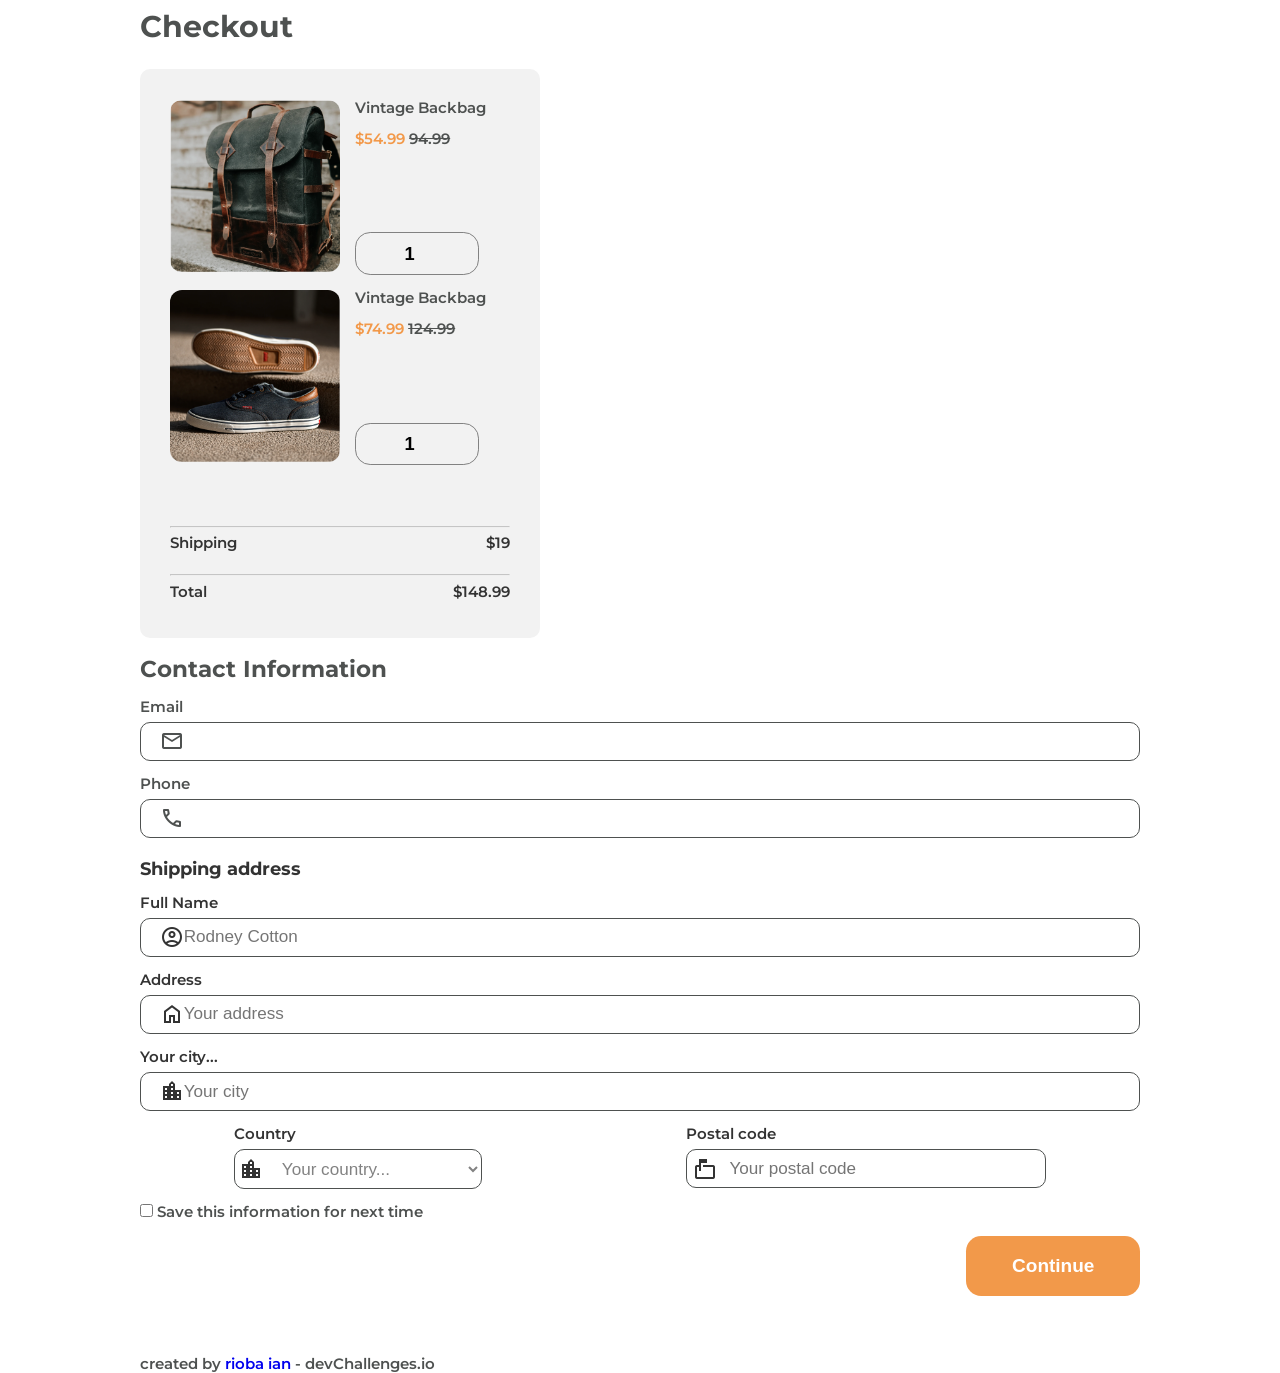
==== index.html @ 6312edea "main content and continue button" ====
<!DOCTYPE html>
<html lang="en">

  <head>
    <meta charset="utf-8" />
    <meta name="viewport" content="width=device-width, initial-scale=1,
  maximum-scale=5" />

    <link rel="icon" href="devchallenges.png" />

    <link rel="shortcut icon" type="image/x-icon" href="https://devchallenges.io/" />

    <link rel="preconnect" href="https://fonts.googleapis.com">
    <link rel="preconnect" href="https://fonts.gstatic.com" crossorigin>
    <link href="https://fonts.googleapis.com/css2?family=Montserrat:wght@400;600&display=swap" rel="stylesheet">
    <!-- icons material -->
    <link rel="stylesheet"
      href="https://fonts.googleapis.com/css2?family=Material+Symbols+Outlined:opsz,wght,FILL,GRAD@48,400,1,0" />
    <link rel="stylesheet" href="style.css">
    <title>Devchallenges</title>
  </head>

  <body>

    <header class="container">
      <h1>Checkout</h1>
    </header>

    <main class="container">
      <section class="products">

        <div class="bag">
          <picture>
            <img src="./photo1.png" alt="bag back being shopped in a store.">
          </picture>

          <div class="bag-content col">
            <p>Vintage Backbag</p>
            <p>$54.99 <span>94.99</span> </p>
            <input type="number" min="0" max="100" value="1" name="bagback" id="bagback">
          </div>

        </div>

        <div class="shoes">
          <picture>
            <img src="./photo2.png" alt="men's shoes on display for selling in store">
          </picture>

          <div class="shoes-content col">
            <p>Vintage Backbag</p>
            <p>$74.99 <span>124.99</span> </p>
            <input type="number" min="0" value="1" max="100" name="shoes" id="shoes">
          </div>

        </div>

        <div class="details">
          <hr>
          <div class="shipping row">
            <p>Shipping</p>
            <p>$19</p>
          </div>
          <hr>
          <div class="total row">
            <p>Total</p>
            <p>$148.99</p>
          </div>
        </div>
      </section>

      <section class="contact">
        <h2>Contact Information</h2>
        <div class="input-container">

          <label for="email">Email</label>
          <input type="email" name="email" id="email" required>
          <span class="material-symbols-outlined">
            mail
          </span>
        </div>


        <div class="input-container">

          <label for="phone">Phone</label>
          <input type="tel" name="phone" id="phone">
          <span class="material-symbols-outlined">
            call
          </span>
        </div>
      </section>

      <section class="shipping">
        <h3>Shipping address</h3>
        <div class="input-container">

          <label for="name">Full Name</label>
          <input type="text" name="name" placeholder="Rodney Cotton" id="name">
          <span class="material-symbols-outlined">
            account_circle
          </span>
        </div>

        <div class="input-container">

          <label for="address">Address</label>
          <input type="text" name="address" placeholder="Your address" id="address">
          <span class="material-symbols-outlined">
            home
          </span>
        </div>

        <div class="input-container">

          <label for="city">Your city...</label>
          <input type="text" name="city" id="city" placeholder="Your city">
          <span class="material-symbols-outlined">
            location_city
          </span>
        </div>

        <div class="country-group">

          <div class="select-container">

            <label for="country">Country</label>
            <select name="country" id="country" aria-placeholder="Your Country">
              <option value="">Your country...</option>
            </select>
            <span class="material-symbols-outlined">
              location_city
            </span>
          </div>


          <div class="input-container">

            <label for="postal">Postal code</label>
            <input type="text" name="postal" placeholder="Your postal code" id="postal">
            <span class="material-symbols-outlined">
              markunread_mailbox
            </span>
          </div>
        </div>

      </section>

      <section class="save-info">
        <input type="checkbox" name="save-info" id="save-info">
        <label for="save-info">Save this information for next time</label>

      </section>
      <section class="continue">
        <button type="submit">Continue</button>
      </section>
    </main>

    <footer class="container">
      <p>created by <a href="http://">rioba ian</a> - devChallenges.io</p>
    </footer>

  </body>

</html>
---- style.css ----
*,
*::after,
*::before {
    box-sizing: border-box;
    margin: 0;
}

:root {
    /* primary */
    --dark-grey: #4e5150;
    --orange: #f2994a;

    --light-gray: #f2f2f2;
}

html {
    height: 100%;
    font-size: 0.95rem;
    line-height: 16px;
}

img {
    max-width: 100%;
}

a {
    text-decoration: none;
}

input {
    width: 100%;
    border: none;
    border: 1px solid black;
}

select {
    width: 100%;
    border: none;
    border: 1px solid black;
}

select:focus:hover,
input:focus:hover {
    border: 1px solid var(--orange);
    box-shadow: 0px 0px 5px var(--orange);
}



.row {
    display: flex;
    justify-content: space-between;
}

.col {
    display: flex;
    flex-direction: column;
    justify-content: flex-start;
}





body {
    height: 100%;
    font-family: 'Montserrat', sans-serif;
    color: var(--dark-grey);
    font-weight: 600;
}

.container {
    width: min(90%, 1000px);
    margin: 0 auto;
}

header {
    padding: 1.25em 0;
}

main {
    padding: 1em 0 3em 0;
}

.products {
    background-color: var(--light-gray);
    border-radius: 10px;
    max-width: 400px;

    padding: 2em;
}

.bag,
.shoes {
    display: grid;
    grid-template-columns: 1fr 50%;
}

.bag-content,
.shoes-content {
    margin-left: 1em;
}

picture>img {
    border-radius: 12px;
}

.bag {
    margin-bottom: 1em;
}

.shoes {
    margin: 1em 0 4em 0;
}

.bag-content>p:nth-child(2),
.shoes-content>p:nth-child(2) {
    flex-grow: 1;
}

.bag-content>input,
.shoes-content>input {
    background-color: transparent;
    max-width: 80%;
    padding: .5em 0;
    border: 1px solid #828282;
    border-radius: 1rem;

    font-size: 1.2rem;
    text-align: center;
    font-weight: 600;
}

.bag-content p+p,
.shoes-content p+p {
    margin-top: 1em;
    color: #f2994a;
}

.bag-content span,
.shoes-content span {
    color: var(--dark-grey);
    text-decoration: line-through;
}

.shipping,
.total {
    margin: 0.5em 0;
    color: #333;
}

hr {
    background: var(--dark-grey);
    opacity: 0.5;
}


/* contact forms */

.contact {
    margin: 1.5em 0;
}

.contact>*,
.shipping>* {
    margin-bottom: 1em;
}

.input-container input {
    border: 1px solid var(--dark-grey);
    padding: 0.5em 0.5em 0.5em 2.5em;
    border-radius: 10px;
    color: #828282;
    font-size: 1.125rem;
    margin-top: 0.4em;
}

select {
    border: 1px solid var(--dark-grey);
    padding: 0.5em 0.5em 0.5em 2.5em;
    border-radius: 10px;
    background: transparent;
    color: #828282;
    font-size: 1.125rem;
    margin-top: 0.4em;
}



.input-container {
    position: relative;
}

.select-container {
    position: relative;
}

.input-container span,
.select-container span {
    position: absolute;
    left: 2%;
    top: 48.33%;
}

.country-group {
    display: flex;

    justify-content: space-around;
}

.country-group>.select-container {
    flex-shrink: 2;

}

.country-group>.input-container {
    flex-shrink: 3;
    margin-left: 1rem;
}

.save-info {
    margin: 1em 0;
}

input[type=checkbox] {
    width: auto;
}

.continue {
    text-align: right;
    margin: 1em 0;
}

.continue button {
    padding: 1em 2.4em;
    background-color: var(--orange);
    border: none;
    border-radius: 1rem;
    color: #fff;
    font-weight: 600;
    font-size: 1.25rem;

}

@media (prefers-color-scheme: dark) {}
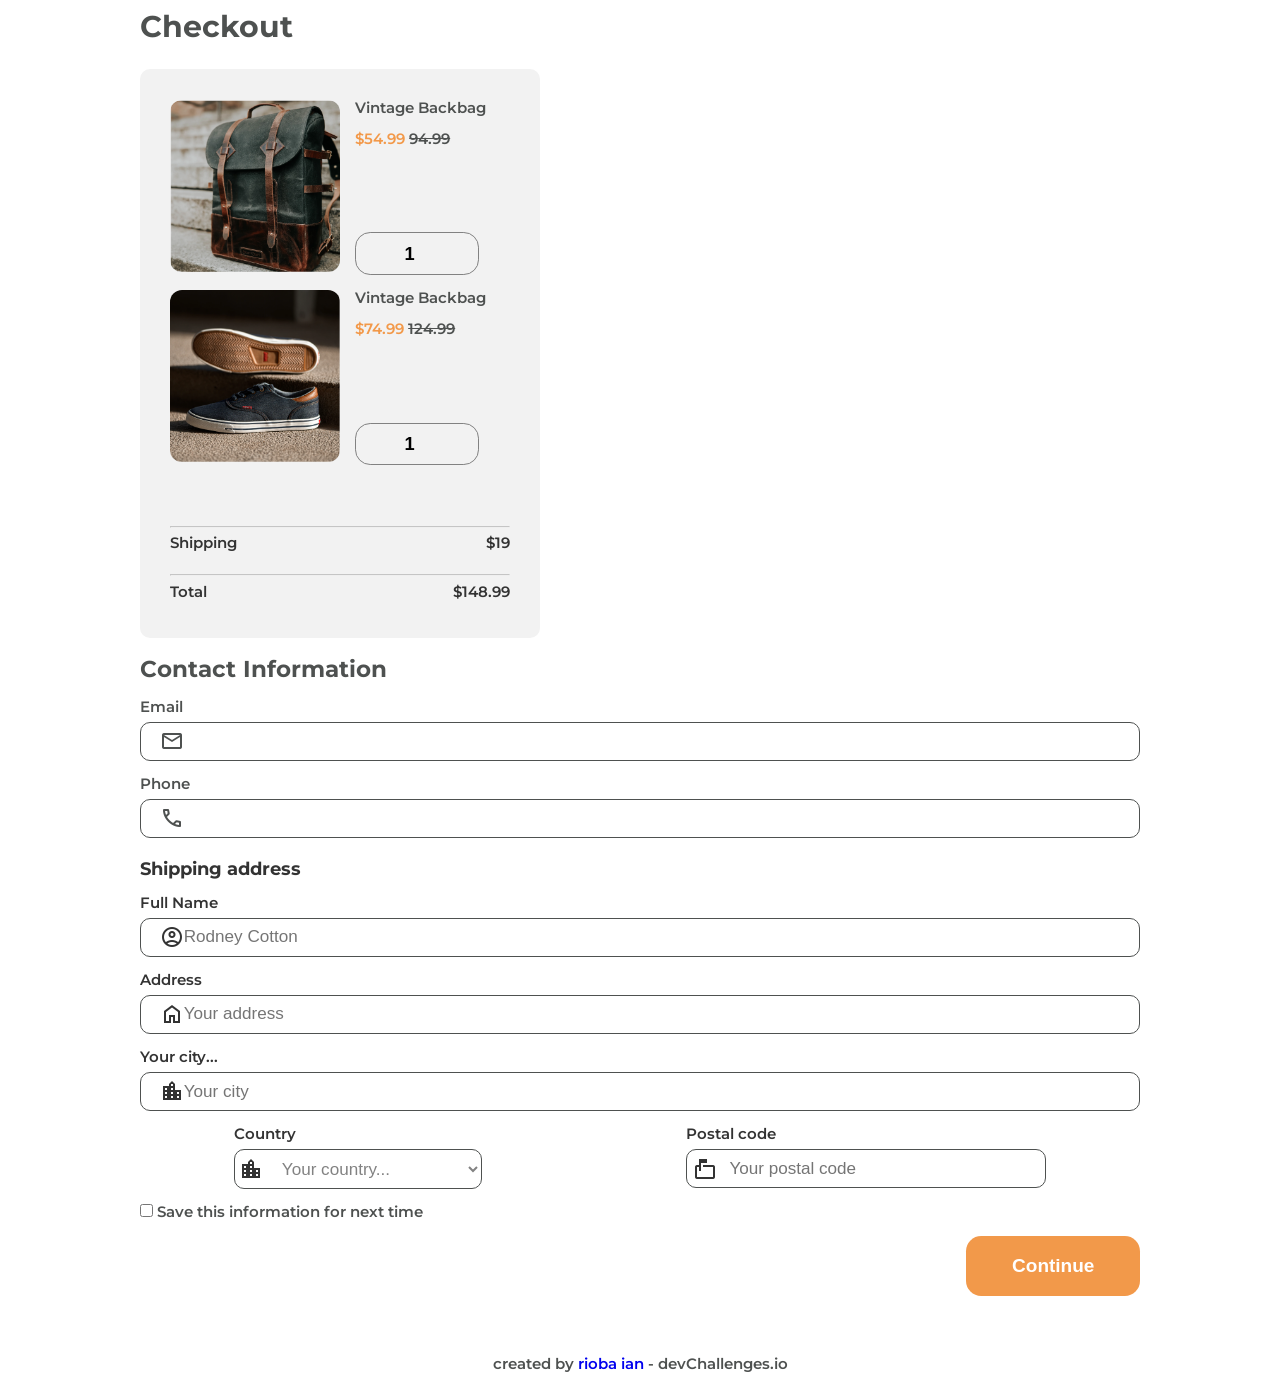
==== commit 0097de0e: "list of 3 countries in options select" ====
--- a/index.html
+++ b/index.html
@@ -126,7 +126,10 @@
 
             <label for="country">Country</label>
             <select name="country" id="country" aria-placeholder="Your Country">
-              <option value="">Your country...</option>
+              <option>Your country...</option>
+              <option value="KE">Kenya</option>
+              <option value="TZ">Tanzania</option>
+              <option value="US">USA</option>
             </select>
             <span class="material-symbols-outlined">
               location_city
--- a/style.css
+++ b/style.css
@@ -242,4 +242,8 @@
 
 }
 
+footer {
+    text-align: center;
+}
+
 @media (prefers-color-scheme: dark) {}
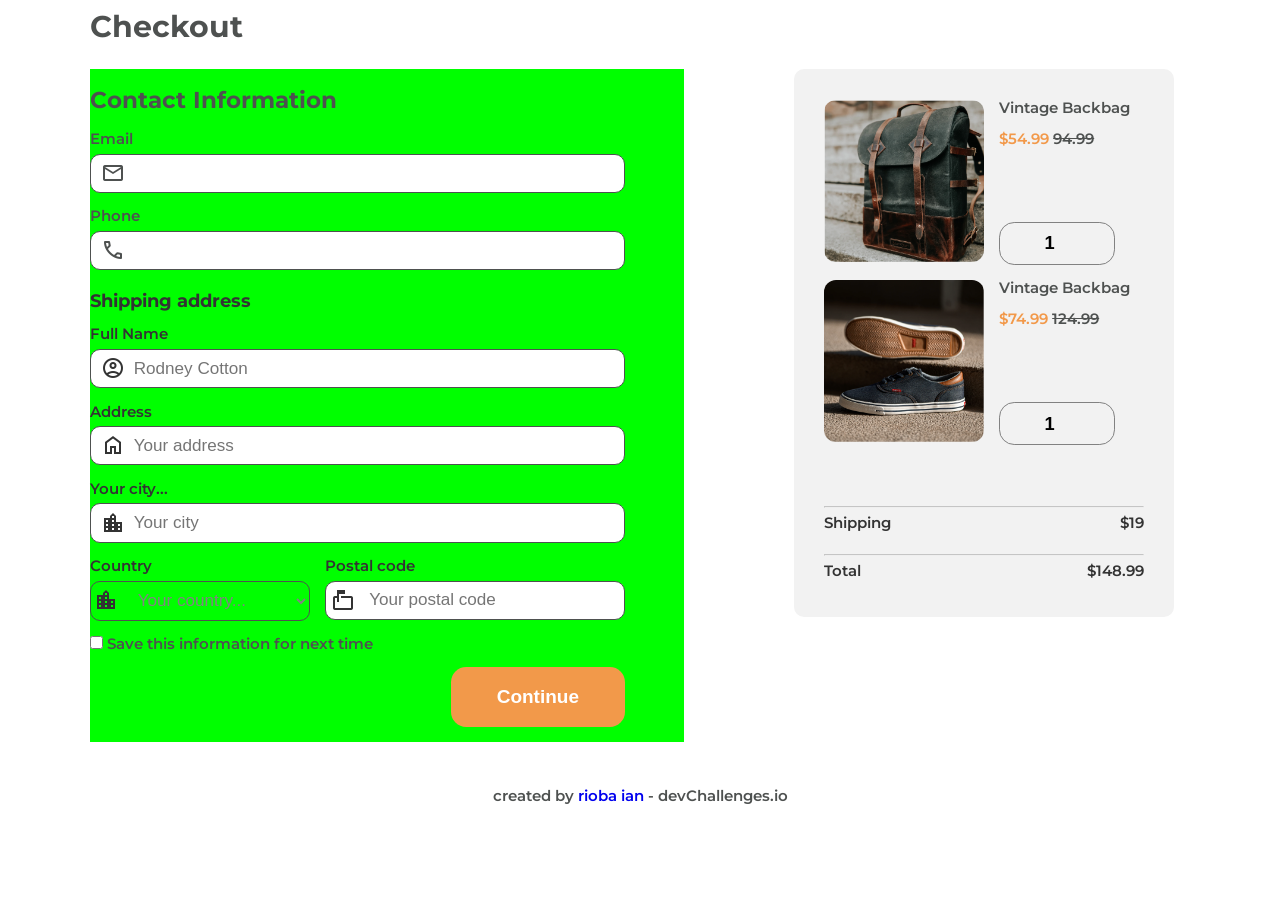
==== commit ec5e8766: "styling main content grid layout" ====
--- a/index.html
+++ b/index.html
@@ -27,140 +27,153 @@
     </header>
 
     <main class="container">
-      <section class="products">
 
-        <div class="bag">
-          <picture>
-            <img src="./photo1.png" alt="bag back being shopped in a store.">
-          </picture>
+      <form action=".">
+        <section class="products">
 
-          <div class="bag-content col">
-            <p>Vintage Backbag</p>
-            <p>$54.99 <span>94.99</span> </p>
-            <input type="number" min="0" max="100" value="1" name="bagback" id="bagback">
+          <div class="bag">
+            <picture>
+              <img src="./photo1.png" alt="bag back being shopped in a store.">
+            </picture>
+
+            <div class="bag-content col">
+              <p>Vintage Backbag</p>
+              <p>$54.99 <span>94.99</span> </p>
+              <input type="number" min="0" max="100" value="1" name="bagback" id="bagback">
+            </div>
+
           </div>
 
-        </div>
+          <div class="shoes">
+            <picture>
+              <img src="./photo2.png" alt="men's shoes on display for selling in store">
+            </picture>
 
-        <div class="shoes">
-          <picture>
-            <img src="./photo2.png" alt="men's shoes on display for selling in store">
-          </picture>
+            <div class="shoes-content col">
+              <p>Vintage Backbag</p>
+              <p>$74.99 <span>124.99</span> </p>
+              <input type="number" min="0" value="1" max="100" name="shoes" id="shoes">
+            </div>
 
-          <div class="shoes-content col">
-            <p>Vintage Backbag</p>
-            <p>$74.99 <span>124.99</span> </p>
-            <input type="number" min="0" value="1" max="100" name="shoes" id="shoes">
           </div>
 
-        </div>
+          <div class="details">
+            <hr>
+            <div class="shipping row">
+              <p>Shipping</p>
+              <p>$19</p>
+            </div>
+            <hr>
+            <div class="total row">
+              <p>Total</p>
+              <p>$148.99</p>
+            </div>
+          </div>
+        </section>
 
-        <div class="details">
-          <hr>
-          <div class="shipping row">
-            <p>Shipping</p>
-            <p>$19</p>
-          </div>
-          <hr>
-          <div class="total row">
-            <p>Total</p>
-            <p>$148.99</p>
-          </div>
-        </div>
-      </section>
+        <article>
 
-      <section class="contact">
-        <h2>Contact Information</h2>
-        <div class="input-container">
+          <section class="contact">
+            <h2>Contact Information</h2>
+            <div class="input-container">
 
-          <label for="email">Email</label>
-          <input type="email" name="email" id="email" required>
-          <span class="material-symbols-outlined">
-            mail
-          </span>
-        </div>
+              <label for="email">Email</label>
+              <input type="email" name="email" id="email" required>
+              <span class="material-symbols-outlined">
+                mail
+              </span>
+            </div>
 
 
-        <div class="input-container">
+            <div class="input-container">
 
-          <label for="phone">Phone</label>
-          <input type="tel" name="phone" id="phone">
-          <span class="material-symbols-outlined">
-            call
-          </span>
-        </div>
-      </section>
+              <label for="phone">Phone</label>
+              <input type="tel" name="phone" id="phone">
+              <span class="material-symbols-outlined">
+                call
+              </span>
+            </div>
+          </section>
 
-      <section class="shipping">
-        <h3>Shipping address</h3>
-        <div class="input-container">
+          <section class="shipping">
+            <h3>Shipping address</h3>
+            <div class="input-container">
 
-          <label for="name">Full Name</label>
-          <input type="text" name="name" placeholder="Rodney Cotton" id="name">
-          <span class="material-symbols-outlined">
-            account_circle
-          </span>
-        </div>
+              <label for="name">Full Name</label>
+              <input type="text" name="name" placeholder="Rodney Cotton" id="name">
+              <span class="material-symbols-outlined">
+                account_circle
+              </span>
+            </div>
 
-        <div class="input-container">
+            <div class="input-container">
 
-          <label for="address">Address</label>
-          <input type="text" name="address" placeholder="Your address" id="address">
-          <span class="material-symbols-outlined">
-            home
-          </span>
-        </div>
+              <label for="address">Address</label>
+              <input type="text" name="address" placeholder="Your address" id="address">
+              <span class="material-symbols-outlined">
+                home
+              </span>
+            </div>
 
-        <div class="input-container">
+            <div class="input-container">
 
-          <label for="city">Your city...</label>
-          <input type="text" name="city" id="city" placeholder="Your city">
-          <span class="material-symbols-outlined">
-            location_city
-          </span>
-        </div>
+              <label for="city">Your city...</label>
+              <input type="text" name="city" id="city" placeholder="Your city">
+              <span class="material-symbols-outlined">
+                location_city
+              </span>
+            </div>
 
-        <div class="country-group">
+            <div class="country-group">
 
-          <div class="select-container">
+              <div class="select-container">
 
-            <label for="country">Country</label>
-            <select name="country" id="country" aria-placeholder="Your Country">
-              <option>Your country...</option>
-              <option value="KE">Kenya</option>
-              <option value="TZ">Tanzania</option>
-              <option value="US">USA</option>
-            </select>
-            <span class="material-symbols-outlined">
-              location_city
-            </span>
-          </div>
+                <label for="country">Country</label>
+                <select name="country" id="country" aria-placeholder="Your Country">
+                  <option>Your country...</option>
+                  <option value="KE">Kenya</option>
+                  <option value="TZ">Tanzania</option>
+                  <option value="US">USA</option>
+                </select>
+                <span class="material-symbols-outlined">
+                  location_city
+                </span>
+              </div>
 
 
-          <div class="input-container">
+              <div class="input-container">
 
-            <label for="postal">Postal code</label>
-            <input type="text" name="postal" placeholder="Your postal code" id="postal">
-            <span class="material-symbols-outlined">
-              markunread_mailbox
-            </span>
-          </div>
-        </div>
+                <label for="postal">Postal code</label>
+                <input type="text" name="postal" placeholder="Your postal code" id="postal">
+                <span class="material-symbols-outlined">
+                  markunread_mailbox
+                </span>
+              </div>
+            </div>
 
-      </section>
 
-      <section class="save-info">
-        <input type="checkbox" name="save-info" id="save-info">
-        <label for="save-info">Save this information for next time</label>
 
-      </section>
-      <section class="continue">
-        <button type="submit">Continue</button>
-      </section>
+
+
+          </section>
+
+          <section class="save-info">
+            <input type="checkbox" name="save-info" id="save-info">
+            <label for="save-info">Save this information for next time</label>
+
+          </section>
+          <section class="continue">
+            <button type="submit">Continue</button>
+          </section>
+
+        </article>
+
+
+      </form>
     </main>
 
     <footer class="container">
-      <p>created by <a href="http://">rioba ian</a> - devChallenges.io</p>
+      <p>created by <a href="https://www.github.com/Rioba-Ian">rioba ian</a> - devChallenges.io</p>
     </footer>
 
   </body>
--- a/style.css
+++ b/style.css
@@ -70,7 +70,7 @@
 }
 
 .container {
-    width: min(90%, 1000px);
+    width: min(90%, 1100px);
     margin: 0 auto;
 }
 
@@ -85,7 +85,7 @@
 .products {
     background-color: var(--light-gray);
     border-radius: 10px;
-    max-width: 400px;
+    max-width: 380px;
 
     padding: 2em;
 }
@@ -240,10 +240,39 @@
     font-weight: 600;
     font-size: 1.25rem;
 
+    cursor: pointer;
 }
 
 footer {
     text-align: center;
 }
 
+@media (min-width:800px) {
+    main>form {
+        display: grid;
+        grid-template-areas:
+            "contact card";
+        grid-template-columns: 3fr 10% 2fr;
+        align-items: start;
+        grid-template-rows: 1fr;
+        /* background-color: lime; */
+    }
+
+    .products {
+        grid-area: card;
+        grid-column: 3/4;
+
+    }
+
+    article {
+        grid-column: 1/2;
+        grid-area: contact;
+
+        padding-right: 10%;
+        background-color: lime;
+    }
+
+
+}
+
 @media (prefers-color-scheme: dark) {}
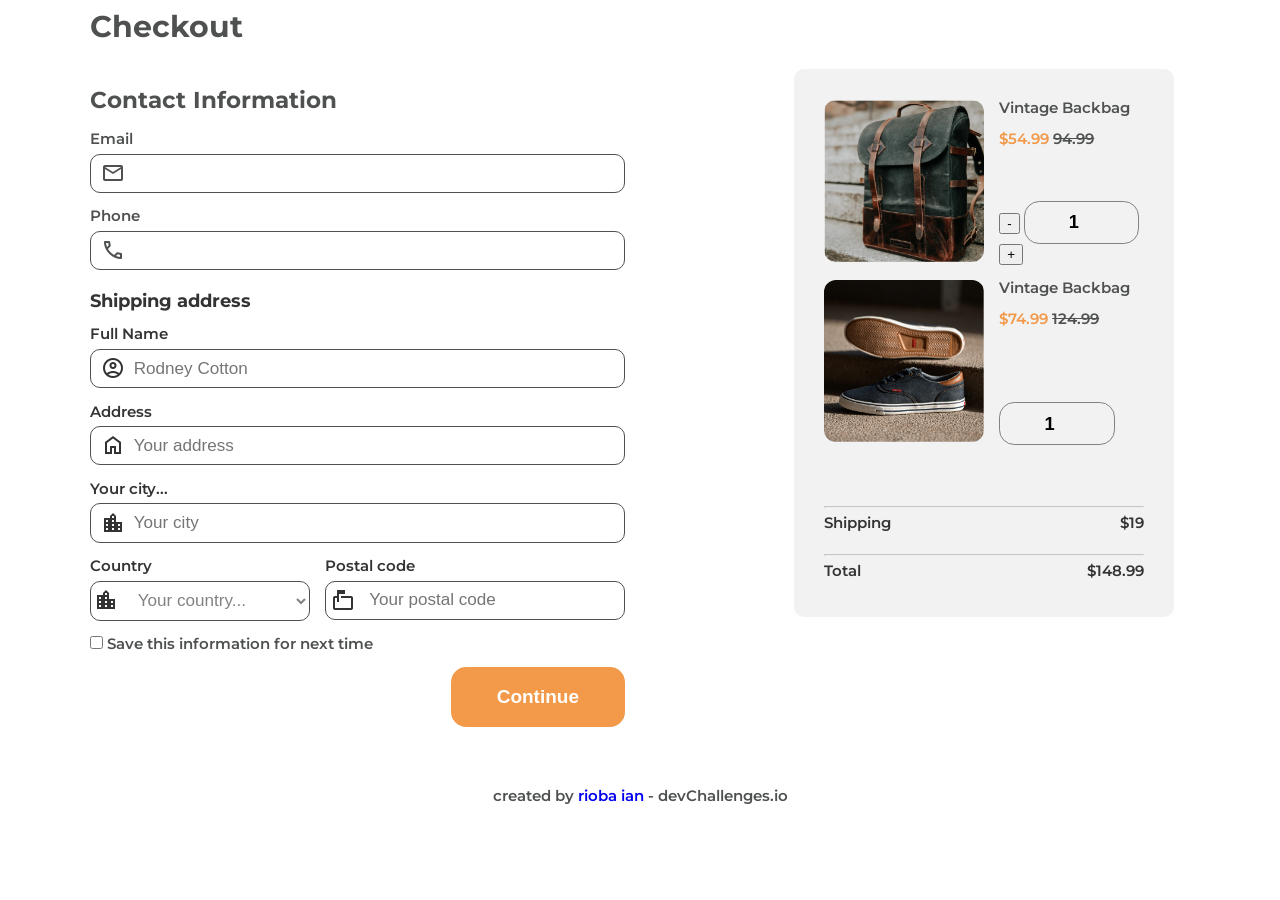
==== commit 9b9a3772: "buttons for input number" ====
--- a/index.html
+++ b/index.html
@@ -39,7 +39,11 @@
             <div class="bag-content col">
               <p>Vintage Backbag</p>
               <p>$54.99 <span>94.99</span> </p>
-              <input type="number" min="0" max="100" value="1" name="bagback" id="bagback">
+              <div class="amount-input">
+                <button>-</button>
+                <input type="number" min="0" max="100" value="1" name="bagback" id="bagback">
+                <button>+</button>
+              </div>
             </div>
 
           </div>
@@ -52,7 +56,10 @@
             <div class="shoes-content col">
               <p>Vintage Backbag</p>
               <p>$74.99 <span>124.99</span> </p>
-              <input type="number" min="0" value="1" max="100" name="shoes" id="shoes">
+              <div class="amount-input">
+
+                <input type="number" min="0" value="1" max="100" name="shoes" id="shoes">
+              </div>
             </div>
 
           </div>
--- a/style.css
+++ b/style.css
@@ -118,8 +118,8 @@
     flex-grow: 1;
 }
 
-.bag-content>input,
-.shoes-content>input {
+.bag-content>.amount-input>input,
+.shoes-content>.amount-input>input {
     background-color: transparent;
     max-width: 80%;
     padding: .5em 0;
@@ -255,7 +255,6 @@
         grid-template-columns: 3fr 10% 2fr;
         align-items: start;
         grid-template-rows: 1fr;
-        /* background-color: lime; */
     }
 
     .products {
@@ -269,10 +268,13 @@
         grid-area: contact;
 
         padding-right: 10%;
-        background-color: lime;
     }
 
 
 }
 
+.amount-input>input[type=number]::-webkit-inner-spin-button .amount-input>input::-webkit-outer-spin-button {
+    -webkit-appearance: none;
+}
+
 @media (prefers-color-scheme: dark) {}
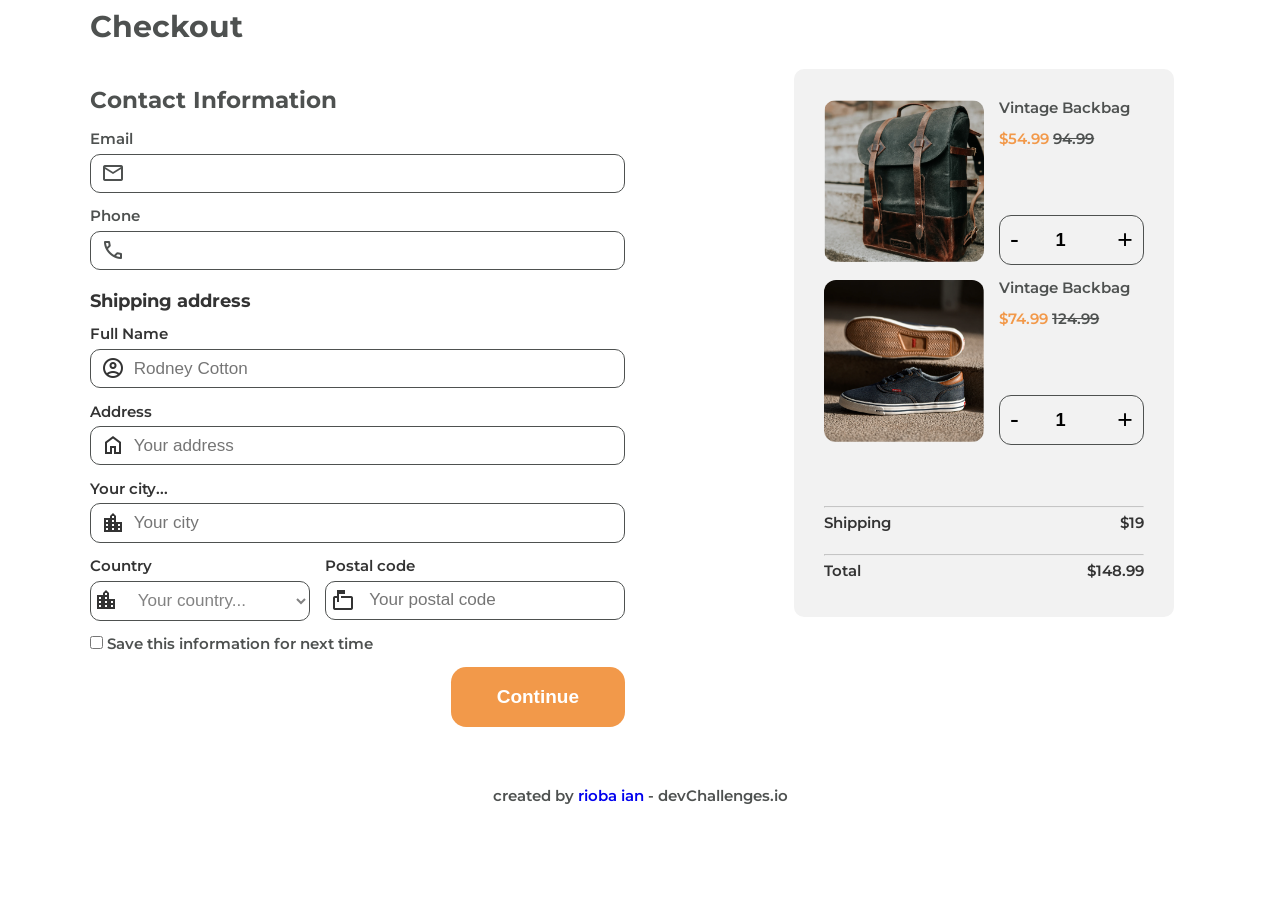
==== commit 2fceaafa: "shoes content input buttons" ====
--- a/index.html
+++ b/index.html
@@ -57,8 +57,9 @@
               <p>Vintage Backbag</p>
               <p>$74.99 <span>124.99</span> </p>
               <div class="amount-input">
-
+                <button>-</button>
                 <input type="number" min="0" value="1" max="100" name="shoes" id="shoes">
+                <button>+</button>
               </div>
             </div>
 
--- a/style.css
+++ b/style.css
@@ -30,7 +30,6 @@
 input {
     width: 100%;
     border: none;
-    border: 1px solid black;
 }
 
 select {
@@ -123,12 +122,13 @@
     background-color: transparent;
     max-width: 80%;
     padding: .5em 0;
-    border: 1px solid #828282;
     border-radius: 1rem;
 
     font-size: 1.2rem;
     text-align: center;
     font-weight: 600;
+
+    appearance: textfield;
 }
 
 .bag-content p+p,
@@ -273,8 +273,27 @@
 
 }
 
-.amount-input>input[type=number]::-webkit-inner-spin-button .amount-input>input::-webkit-outer-spin-button {
-    -webkit-appearance: none;
+.amount-input {
+    display: flex;
+    align-items: center;
+    border: 1px solid #4e5150;
+    border-radius: 12px;
+    padding: 0.25em;
+}
+
+.amount-input button {
+    background: transparent;
+    border: none;
+    width: inherit;
+    font-size: 1.75rem;
+    cursor: pointer;
+}
+
+
+.amount-input>input[type=number]:focus,
+.amount-input>input[type=number]:hover,
+.amount-input>input[type=number]:focus:hover {
+    outline: 0;
 }
 
 @media (prefers-color-scheme: dark) {}
